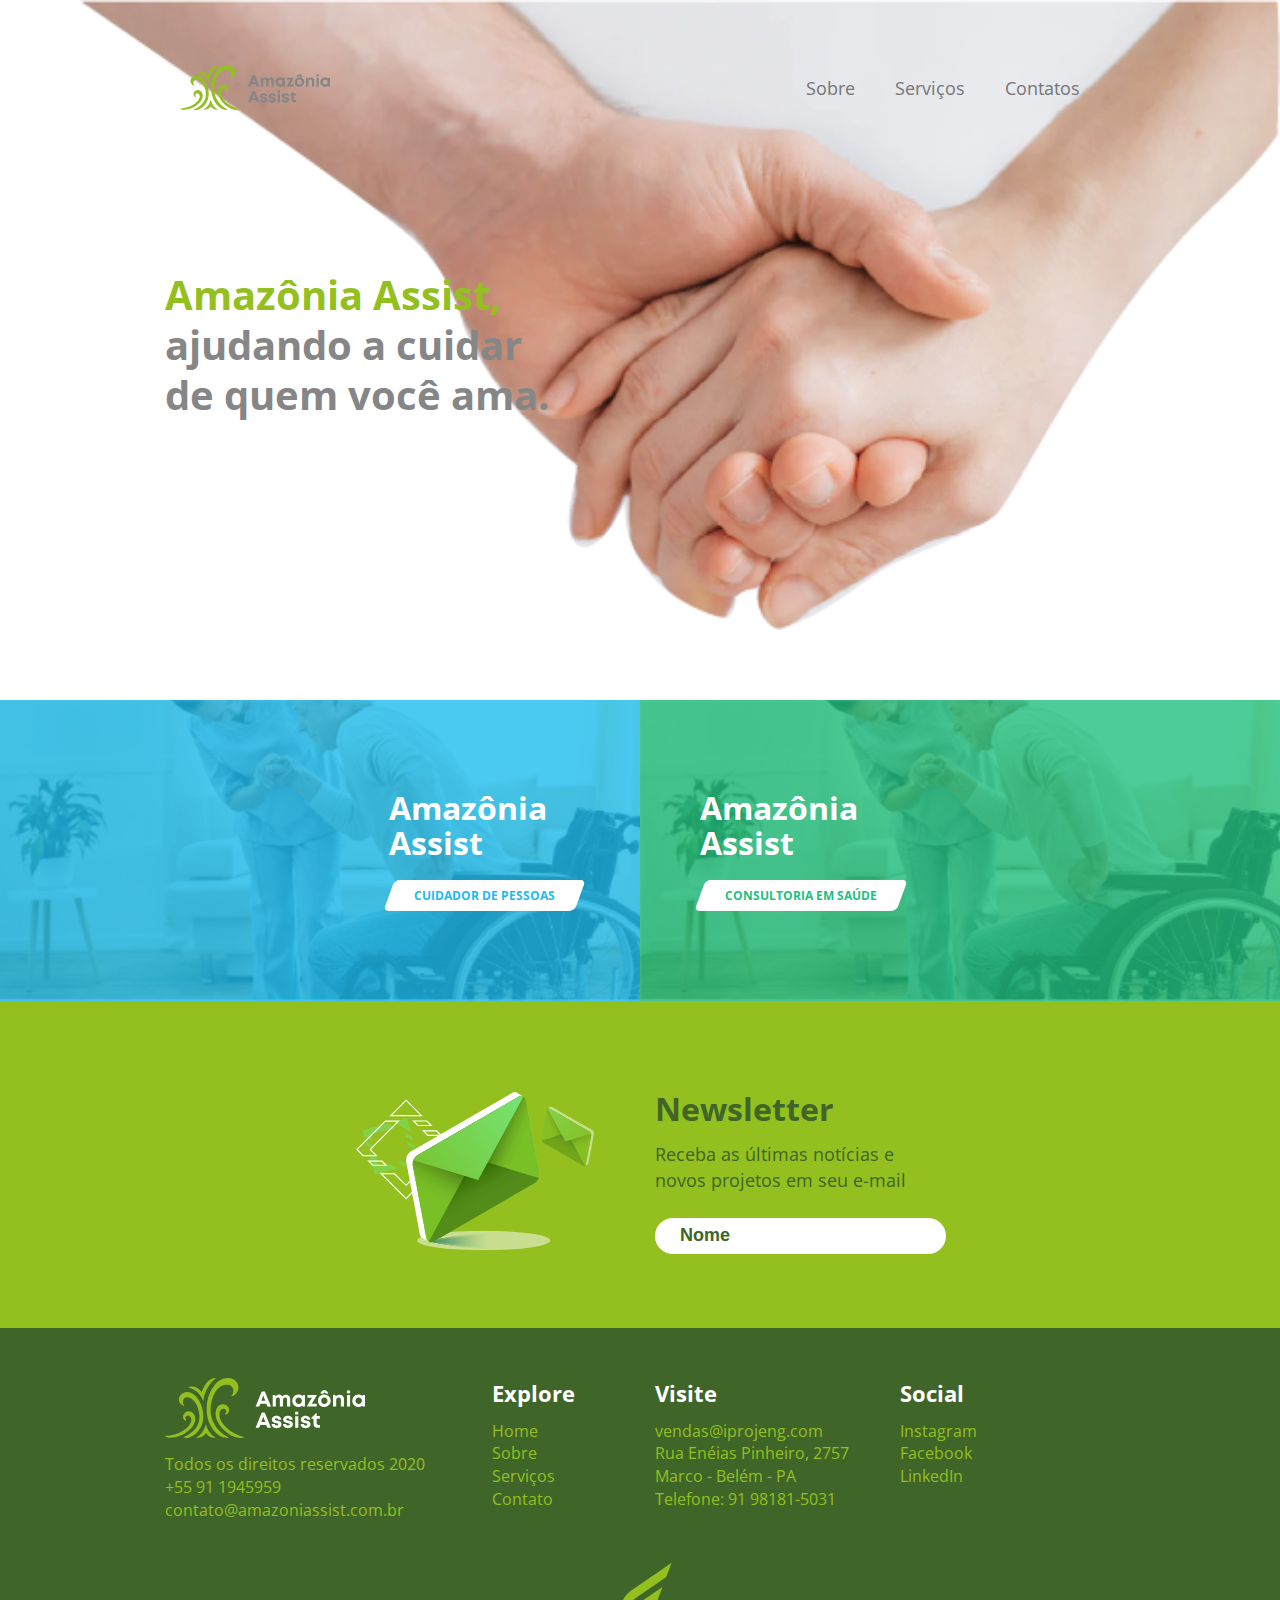
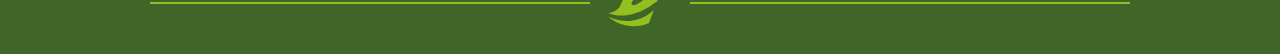
==== home.html @ b7c23fd6 "commit" ====
<!DOCTYPE html>
<html lang="pt">

<head>
  <title>Amazônia Assist</title>
  <meta charset="utf-8">
  <meta http-equiv="Content-Language" content="pt-br">
  <meta http-equiv="X-UA-Compatible" content="IE=edge">
  <meta name="viewport" content="width=device-width, initial-scale=1, maximum-scale=1">
  <link rel="stylesheet" href="css/base.css">
  <link rel="icon" href="favicon.jpeg" type="image/x-icon" />
</head>

<body>
  <section class="menu">
    <div class="wrapper">
      <nav class="navbar navbar-default">
        <div class="container-fluid">
          <!-- Brand and toggle get grouped for better mobile display -->
          <div class="navbar-header">
            <button type="button" class="navbar-toggle collapsed" data-toggle="collapse"
              data-target="#bs-example-navbar-collapse-1" aria-expanded="false">
              <span class="sr-only">Toggle navigation</span>
              <span class="icon-bar"></span>
              <span class="icon-bar"></span>
              <span class="icon-bar"></span>
            </button>
            <a class="navbar-brand" href="#"><img src="img/logo-amazonia.svg" width="150" height="auto" alt="Amazonia Assist"></a>
          </div>
  
          <!-- Collect the nav links, forms, and other content for toggling -->
          <div class="collapse navbar-collapse" id="bs-example-navbar-collapse-1">
            <ul class="nav navbar-nav navbar-right">
              <li><a href="#"><div class="text">Sobre</div></a></li>
              <li><a href="#"><div class="text">Serviços</div></a></li>
              <li><a href="#"><div class="text">Contatos</div></a></li>
            </ul>
          </div><!-- /.navbar-collapse -->
        </div><!-- /.container-fluid -->
      </nav>
    </div>
  </section>
  <!-- end header -->
  <section class="banner">
    <div class="wrapper">
      <div class="row">
        <div class="col-md-6">
          <div class="banner-title">
            <div class="green">Amazônia Assist,<br></div> 
            ajudando a cuidar<br> 
            de quem você ama.</div>
        </div>
      </div>
    </div>
  </section>
  <!-- end banner -->
  <section class="planos">
    <div class="row">
      <div class="col-md-6">
        <div class="bg1">
          <div class="box1">
            <div class="servicos-title">Amazônia<br> Assist</div>
            <a href="#" class="btn-main-primary"><div class="text">Cuidador de Pessoas</div></a>
            <div class="transparencia"></div>
          </div>
        </div>
      </div>
      <div class="col-md-6">
        <div class="bg2">
          <div class="box2">
            <div class="servicos-title">Amazônia<br> Assist</div>
            <a href="#" class="btn-main-primary"><div class="text">Consultoria em Saúde</div></a>
            <div class="transparencia"></div>
          </div>
        </div>
      </div>
    </div>
  </section>
  <!-- end serviços -->
  <section class="newsletter">
    <div class="wrapper">
      <div class="row">
        <div class="col-md-6">
          <img class="icon-newsletter" src="img/icon-envelope.svg" alt="newsletter">
        </div>
        <div class="col-md-6">
          <div class="newsletter-title">Newsletter</div>
          <div class="newsletter-description">Receba as últimas notícias e<br> novos projetos em seu e-mail</div>
          <input class="input-newsletter" placeholder="Nome" type="text">
        </div>
      </div>
    </div>
  </section>
  <!-- end newsletter -->
  <div class="footer">
    <div class="wrapper">
      <div class="row">
        <div class="col-md-4">
          <img class="logo-footer" src="img/logo-footer.svg" width="200" height="auto" alt="logo footer">
          <div class="footer-description">
            Todos os direitos reservados 2020 <br>
            +55 91 1945959 <br>
            contato@amazoniassist.com.br
          </div>
        </div>
        <div class="col-md-2">
          <div class="footer-title">Explore</div>
          <div class="menu-footer">
            <ul>
              <li><a href="#">Home</a></li>
              <li><a href="#">Sobre</a></li>
              <li><a href="#">Serviços</a></li>
              <li><a href="#">Contato</a></li>
            </ul>
          </div>
        </div>
        <div class="col-md-3">
          <div class="footer-title">Visite</div>
          <div class="footer-description">
            vendas@iprojeng.com <br>
            Rua Enéias Pinheiro, 2757 <br> 
            Marco - Belém - PA <br> 
            Telefone: 91 98181-5031
          </div>
        </div>
        <div class="col-md-3">
          <div class="footer-title">Social</div>
          <div class="menu-footer">
            <ul>
              <li><a href="#">Instagram</a></li>
              <li><a href="#">Facebook</a></li>
              <li><a href="#">LinkedIn</a></li>
            </ul>
          </div>
        </div>
      </div>
      <div class="row">
        <div class="line"><img src="img/logo-copyright.svg" alt="copyright"></div>
      </div>
    </div>
  </div>

  <script src="https://ajax.googleapis.com/ajax/libs/jquery/1.11.3/jquery.min.js"></script>
  <script src="https://maxcdn.bootstrapcdn.com/bootstrap/3.3.7/js/bootstrap.min.js"></script>

</body>

</html>
---- css/base.css ----
@import url("mixins/fonts.css");
@import url("lib/normalize.min.css");
@import url("lib/bootstrap.min.css");
@import url("lib/fontawesome.all.min.css");
@import url("components/button.css");
@import url("components/form.css");
@import url("base/app.css");
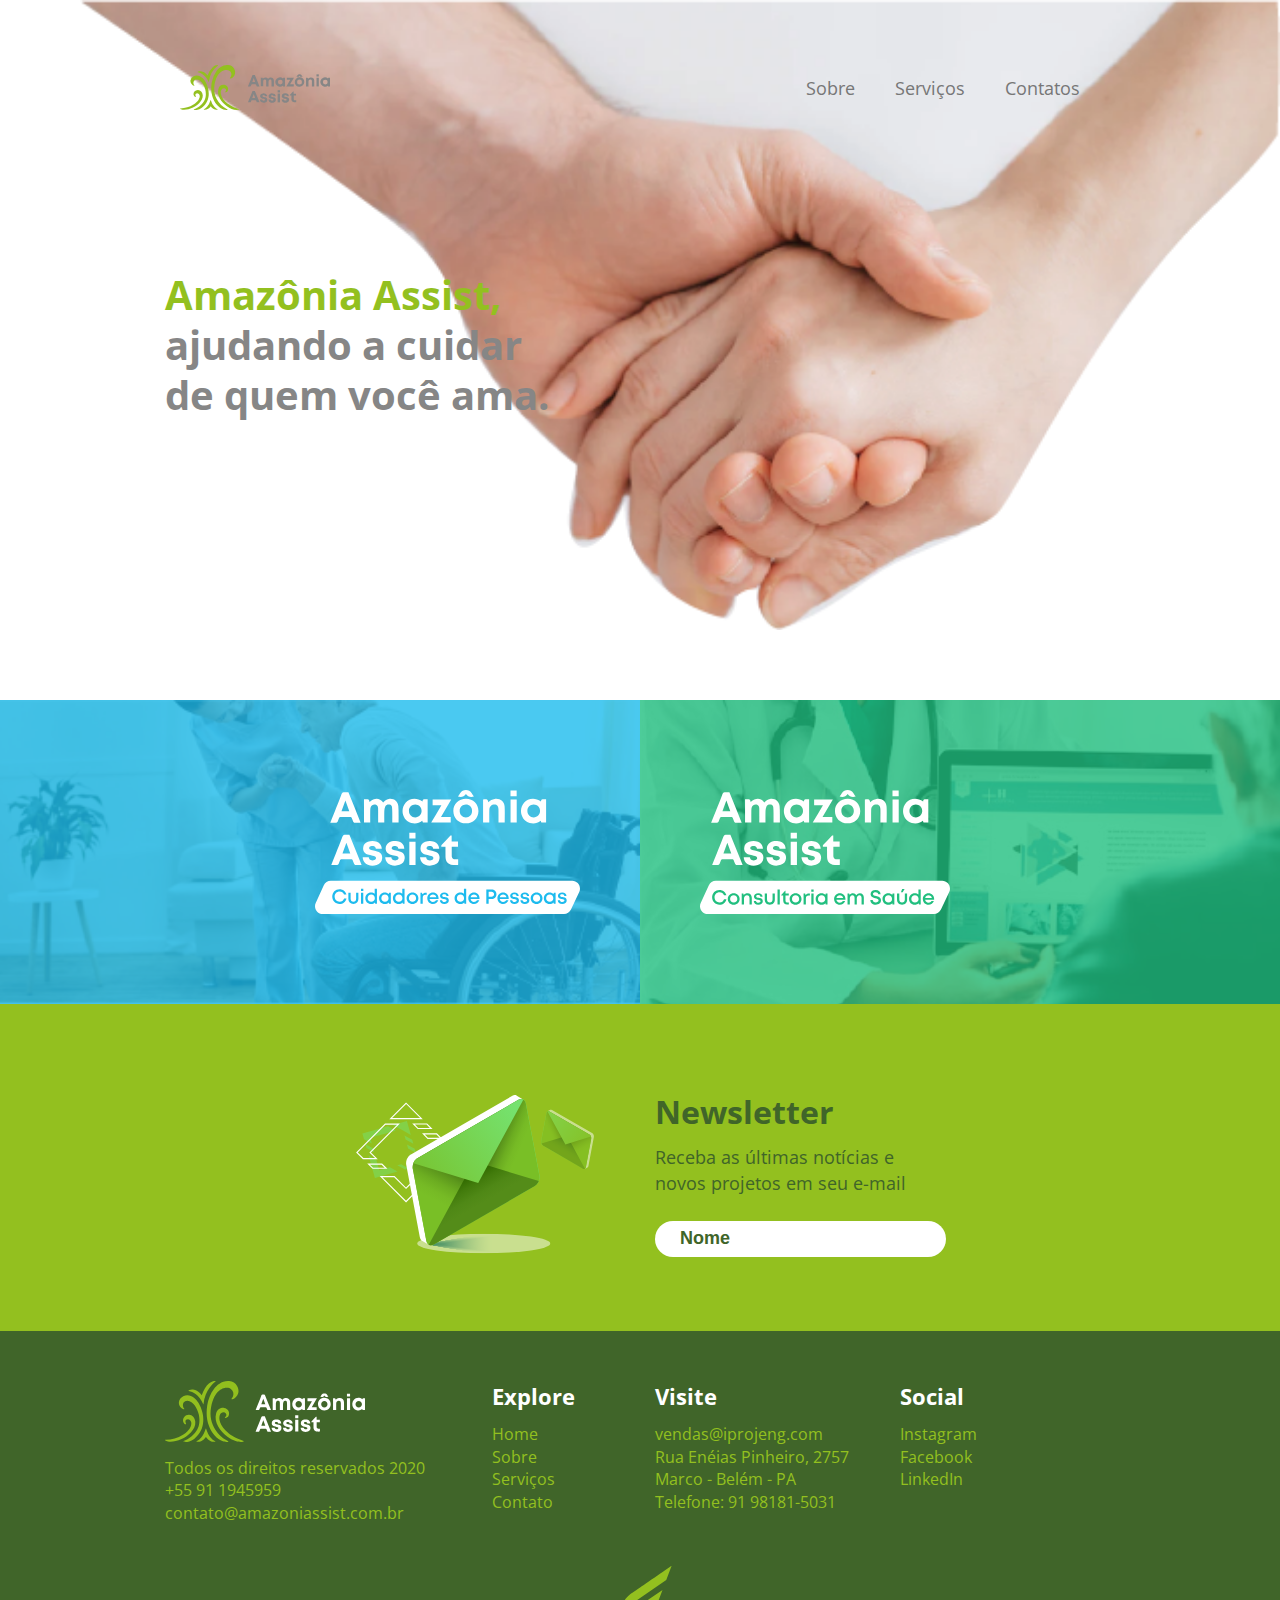
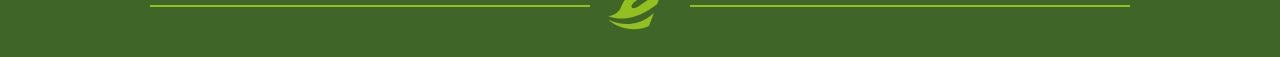
==== commit 128d5508: "commit" ====
--- a/home.html
+++ b/home.html
@@ -59,8 +59,7 @@
       <div class="col-md-6">
         <div class="bg1">
           <div class="box1">
-            <div class="servicos-title">Amazônia<br> Assist</div>
-            <a href="#" class="btn-main-primary"><div class="text">Cuidador de Pessoas</div></a>
+            <img width="265" height="auto" src="img/icon-cuidador-light.svg" alt="Cuidador de Pessoas">
             <div class="transparencia"></div>
           </div>
         </div>
@@ -68,8 +67,7 @@
       <div class="col-md-6">
         <div class="bg2">
           <div class="box2">
-            <div class="servicos-title">Amazônia<br> Assist</div>
-            <a href="#" class="btn-main-primary"><div class="text">Consultoria em Saúde</div></a>
+            <img class="bg-icon-consultoria" width="250" height="auto" src="img/icon-consultoria-light.svg" alt="Consultoria em Saúde">
             <div class="transparencia"></div>
           </div>
         </div>
